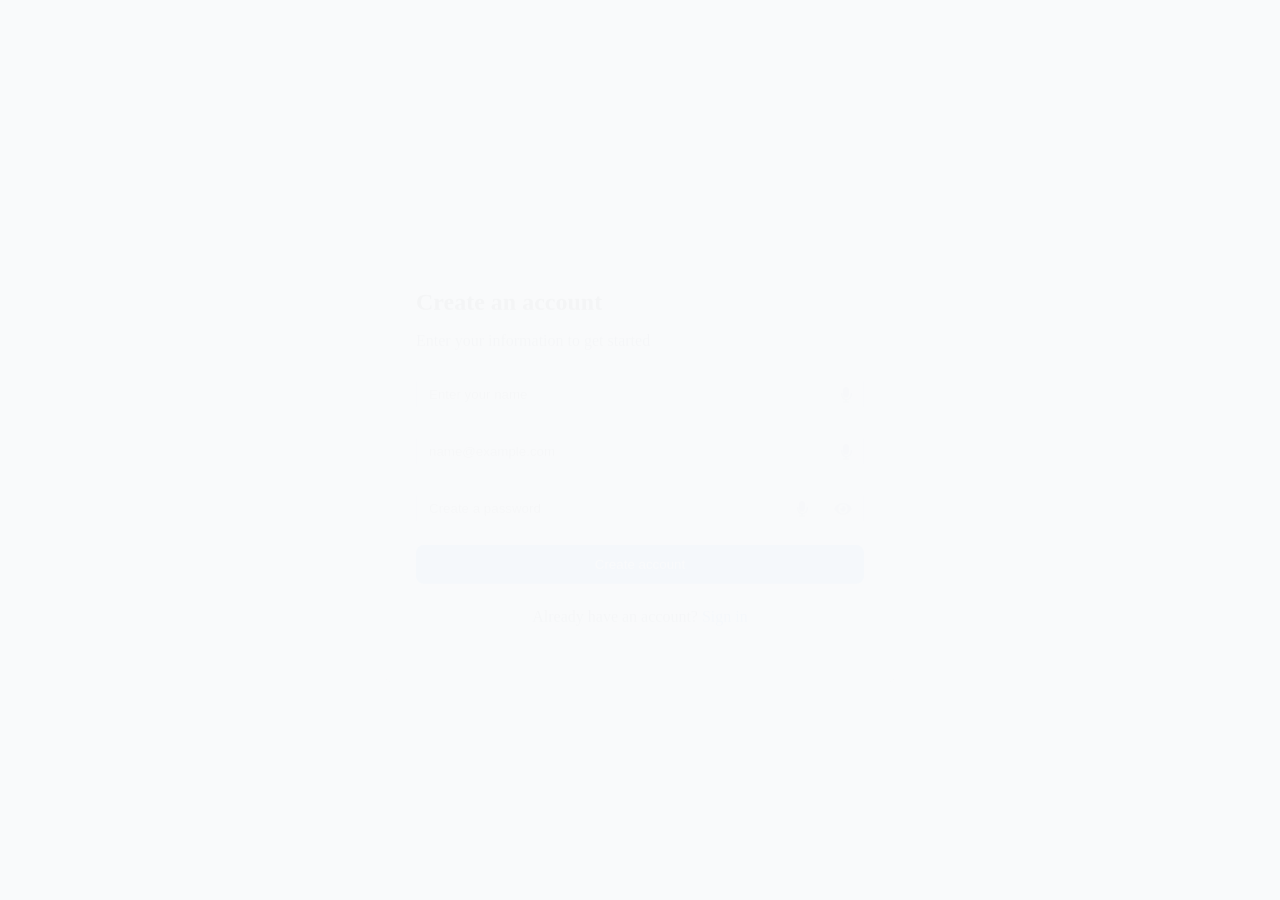
==== index.html @ a35d2c73 "entry-point-code" ====
<head>
    <meta charset="UTF-8">
    <meta name="viewport" content="width=device-width, initial-scale=1.0">
    <title>Document</title>
    <meta http-equiv="refresh" content="0; url=voice-form/signup.html">
</head>
<body>
    <p>Redirecting...</p>
</body>
</html>
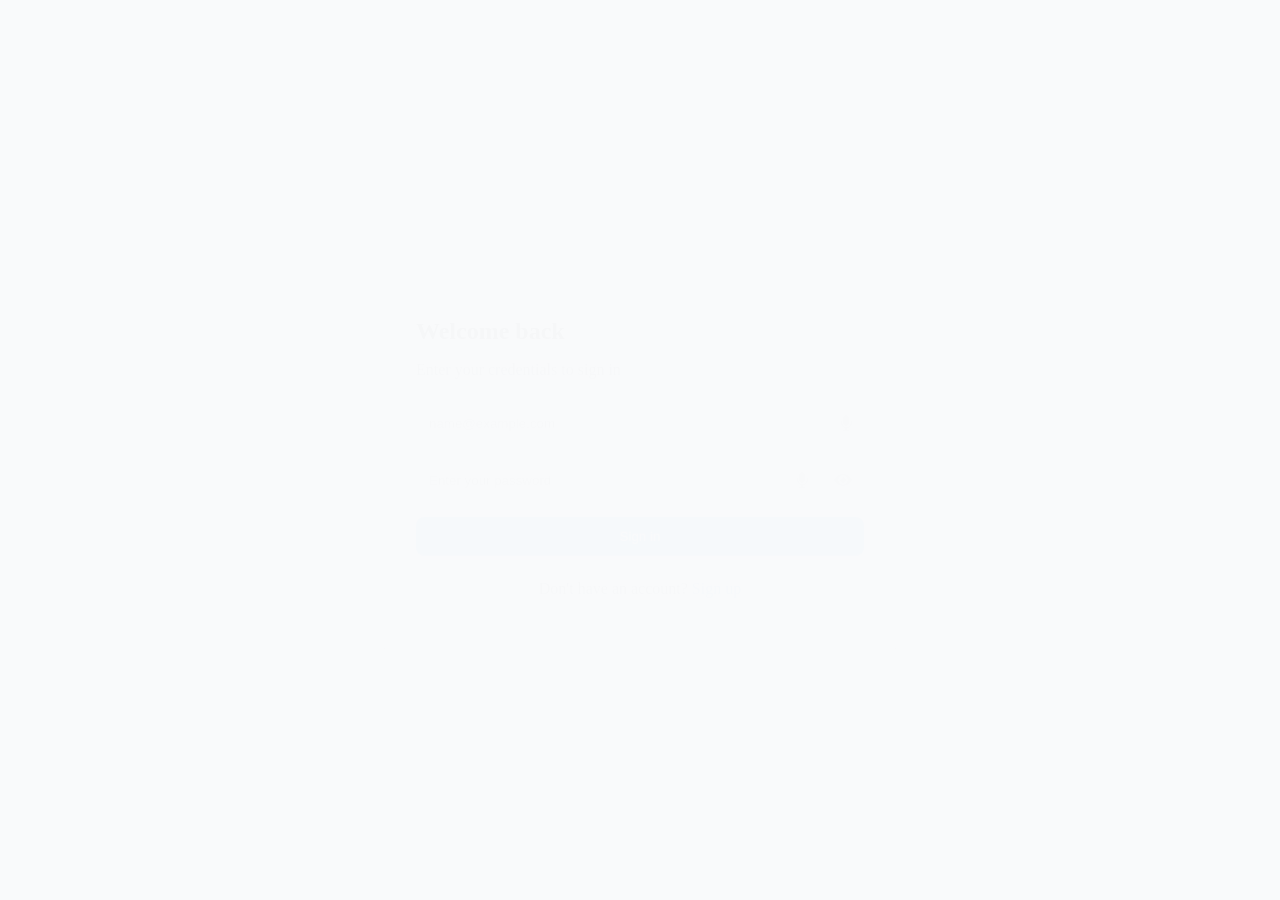
==== commit d33be04b: "Update index.html" ====
--- a/index.html
+++ b/index.html
@@ -2,7 +2,7 @@
     <meta charset="UTF-8">
     <meta name="viewport" content="width=device-width, initial-scale=1.0">
     <title>Document</title>
-    <meta http-equiv="refresh" content="0; url=voice-form/signup.html">
+    <meta http-equiv="refresh" content="0; url=voice-form/signin.html">
 </head>
 <body>
     <p>Redirecting...</p>
